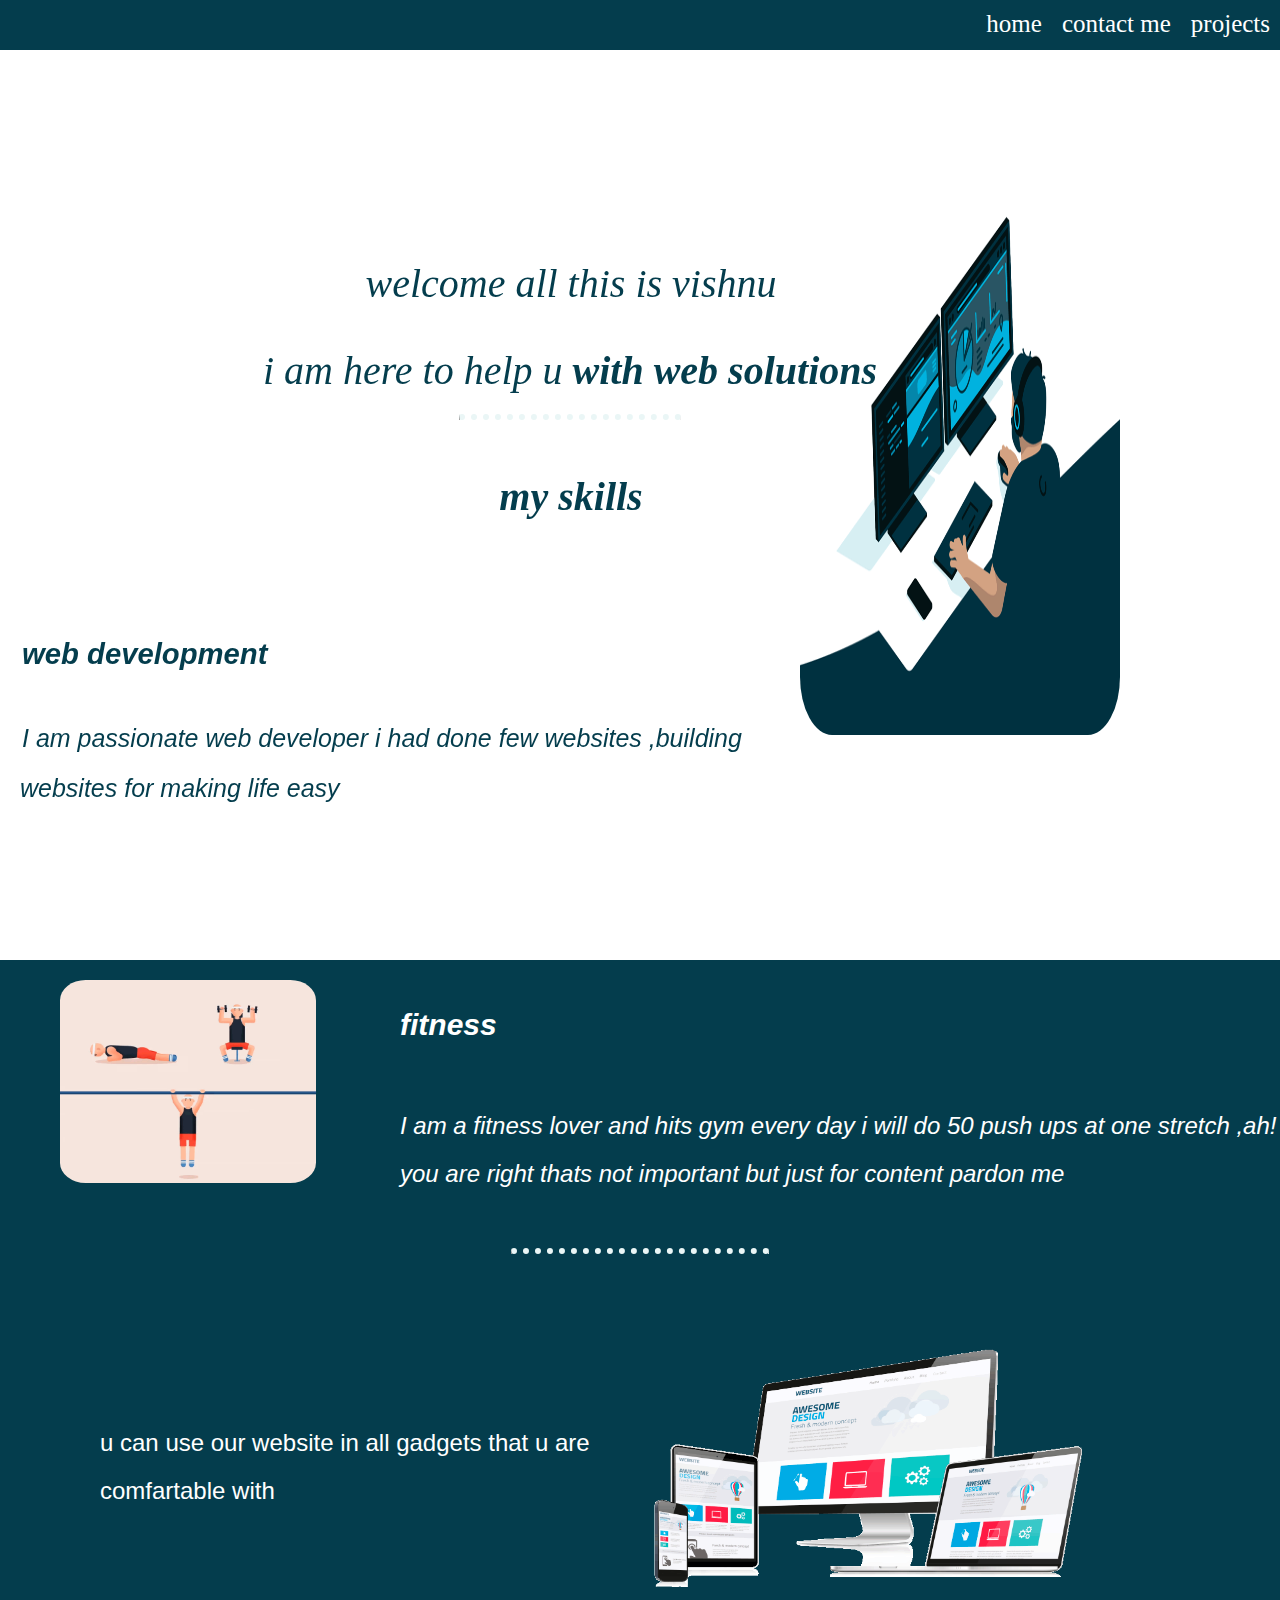
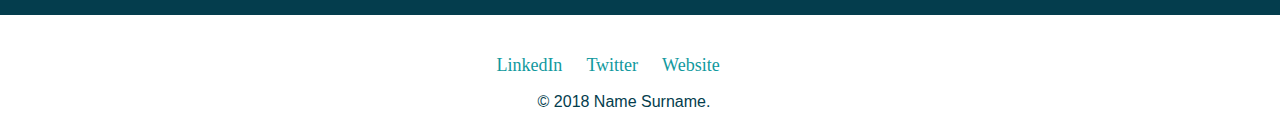
==== index.html @ b9773f2c "Update index.html" ====
<!-- @format -->

<head>
  <meta charset="UTF-8" />
  <meta name="viewport" content="width=device-width, initial-scale=1.0" />
  <title>vishnu's personal site</title>
  <link
    rel="stylesheet"
    href=   "practice.css"
  />
  <!-- Global site tag (gtag.js) - Google Analytics -->
<script async src="https://www.googletagmanager.com/gtag/js?id=UA-222193424-1"></script>
<script>
  window.dataLayer = window.dataLayer || [];
  function gtag(){dataLayer.push(arguments);}
  gtag('js', new Date());

  gtag('config', 'UA-222193424-1');
</script>

</head>
<body>
  <img src="avento.gif" alt="image">
  <!-- <img class="hello" src="https://i.gifer.com/4o4A.gif" /> -->
  <!-- <img
    class="boy"
    src="https://www.pngfind.com/pngs/m/35-356690_boy-png-transparent-image-clipart-man-png-png.png" -->
  <!-- /> -->
  <!-- "https://media4.giphy.com/media/RlTBaAkpL6VbSp6o50/giphy.gif?cid=ecf05e473gp8uj5dngag4tj74ldfgqrkf7yqzuzoprnre2fz&rid=giphy.gif" -->

  <!-- <img class="vishnu"
          src=C:\Users\rames\OneDrive\Desktop\vishnu.jpg>
        </td> -->
  <!-- <img
    src="https://cdn2.scratch.mit.edu/get_image/gallery/2927646_200x130.png?v=1467944278.63" -->
  <!-- /> -->
  <div class="topbox">
    <a href="project.html">projects</a>
    <a href="contactme.html">contact me</a>
    <a href="index.html">home</a>
    
  </div>


  <div class="center">
    
    <p><i>welcome all this is vishnu</i></p>
    <!-- <img src="C:\Users\ENFRAS\Downloads\avento.gif" alt="image"> -->

    <i>i am here to help u <strong>with web solutions</strong></i>
    <br>
    <hr>
    
    <h4><i>my skills</i></h4>
    <div class="skill-row1">
    <!-- <img class="skill " src="C:\Users\ENFRAS\Downloads\avento.gif" alt="image"> -->
    
    <h3><i>web development</i></h3>
    <p><i>I am passionate web developer i had done few websites ,building websites for making life easy</i></p>
  </div>
</div>
  
  
    
  
  <div class="bigb">
    <img class="kk" src="EXERCISE.gif" alt="image">
    <br>
    <h3><i>fitness </i></h3>
     <p><i>
      I am a fitness lover and hits gym every day i will do 50 push ups at one stretch ,ah! you are right thats not important but just for content pardon me
    </i></p> 
    <br>
    <hr>
    <img class="k" src="website-design.gif" alt="image">
    <div class="screen">
    <p >u can use our website in all gadgets that u are comfartable with </p>
  </div>

 
  
  <div class="bottom-container">
    <a class="footer-link" href="https://www.linkedin.com/">LinkedIn</a>
    <a class="footer-link" href="https://twitter.com/">Twitter</a>
    <a class="footer-link" href="https://www.appbrewery.co/">Website</a>
    <p>© 2018 Name Surname.</p>
  </div>
</div>
</body>
<!-- "C:\Users\ENFRAS\Downloads\barbell.png" -->
---- practice.css ----
/** @format */

/* .center {
  background-size: 500px;
  background-position-x: center;
  size: 100px;
  left: 100px;
  text-align: left;
  position: relative;
  top: 150px;
  color:white;
   */
.center{
  position: relative;
  top: 200px;
  
  
  height: 300px;
  text-align: center;
  margin-right: 140px;

}
.center p{
  /* margin-left: 220px; */
}
img{
  position :fixed;
  
  

  height:65% ;
  width: 25%;
  border-radius: 10%;
  line-height: 2; 
  float:right;
  margin-left:800px;
  margin-top: 150px;
  

}
/* .hi {
  text-align: center;
  position: relative;
  top: 250px;
  color: aliceblue;
} */
body{
  /* /* background: linear-gradient(rgba(0, 0, 0, 0.6), rgba(0, 0, 0, 0.6)),
  url(https://images.pexels.com/photos/251225/pexels-photo-251225.jpeg?auto=compress&cs=tinysrgb&dpr=2&h=650&w=940);
  background-size: cover; */

  margin: 0;


}
.center  {
  font-size: 40px;
  text-indent: 2px;
  padding: 20px;
  color: #043d4d;
  
}
.hello {
  /* background: linear-gradient(rgba(0, 0, 0, 0.6), rgba(0, 0, 0, 0.6)); */
  height: 300px;
  width: 500px;
  position: relative;
  top: 200px;
}
.boy {
  background-color: gray;
  position: relative;
  top: 250px;
  height: 300px;
  width: 500px;
}
.iconbar {
  width: 100%;
  background-color: #555;
  overflow: auto;
}

.icon-bar a:hover {
  background-color: #000;
}
.active {
  background-color: #4caf50;
}

.black p {
  background: linear-gradient(rgba(0, 0, 0, 0.6), rgba(0, 0, 0, 0.6));
}
/* .bigb {
  background-color: white;
  text-align: center;
} */
.bigb {
  position: relative;
  top: 620px;
  width: 100%;
  
  height: 750px;
  background-color: #043d4d;
 
  
}
.bigb p {
  /* margin-left: auto;
  margin-right: auto;
  width: 400px; */
  /* text-align: justify; */
  margin-top: 60px;
  margin-left: 400px;
  font-size: 24px;
  color: white;
  /* margin-right: 300px; */
  font-family:Sans-serif	
  ;
  line-height: 2; 
}
.bigb h3 {
  
  
  margin-left: 400px;
  font-size: 30px;
  color: white;
  /* margin-right: 300px; */
  font-family:Sans-serif	
  ;
  
  
}

.topbox {
  background:#043d4d; 
  
  width: 100%;
  height: 50px;
  position: obsolute;
  top:0;
  float:left;
}
.topbox a{
  text-decoration: none;
  
  text-align: center;
  padding: 10px 10px;
  font-size: 25px;
  color:white;
  
  float: right;
}
.topbox a:hover{
  background-color: #ddd;
  color: black;
}
.skill-row1{
  
  
  width:75%;
  
  text-align: left;
   line-height: 2; 
  margin-top: 105px;
  font-size:25px;
   color: #043d4d;
   font-family:Sans-serif	
  ;
 


}
 
hr
{ 
  border-top: 6px dotted #eaf6f6;
  width: 20%;
  border-bottom: 0px;
}
.kk{
  position :absolute;
  
  

  height:27% ;
  width:20%;
  border-radius: 10%;
  line-height: 2; 
  float:left;
  margin-left:60px;
  margin-top: 20px;
  

}
.k {
  position :absolute;
  height:40% ;
  width:40%;
  border-radius: 10%;
  line-height: 2; 
  float:left;
  margin-left:625px;
  margin-top: 30px;
}
.screen{
  width: 75%;
  margin-top: 165px;
  margin-left:-300px;
  font-family:Sans-serif	
  ;
 
}
.bottom-container{
  position:relative;
  
  margin-top:100px;
  background-color: white;
}
.bottom-container p{
  position:relative;
  top:-10px;
  margin-left: 42%;
  font-size: medium;
  color: #043d4d;
 

 }
 .middle-container h3{
 
  color:#11999E;
  
}
.bottom-container a{
  color:#11999E;
  text-decoration: none;
   margin: 0 10px;
   
}
.footer-link{
  position:relative;
  top:40px;
  font-size: 18px;
  left: 38%;
  
}
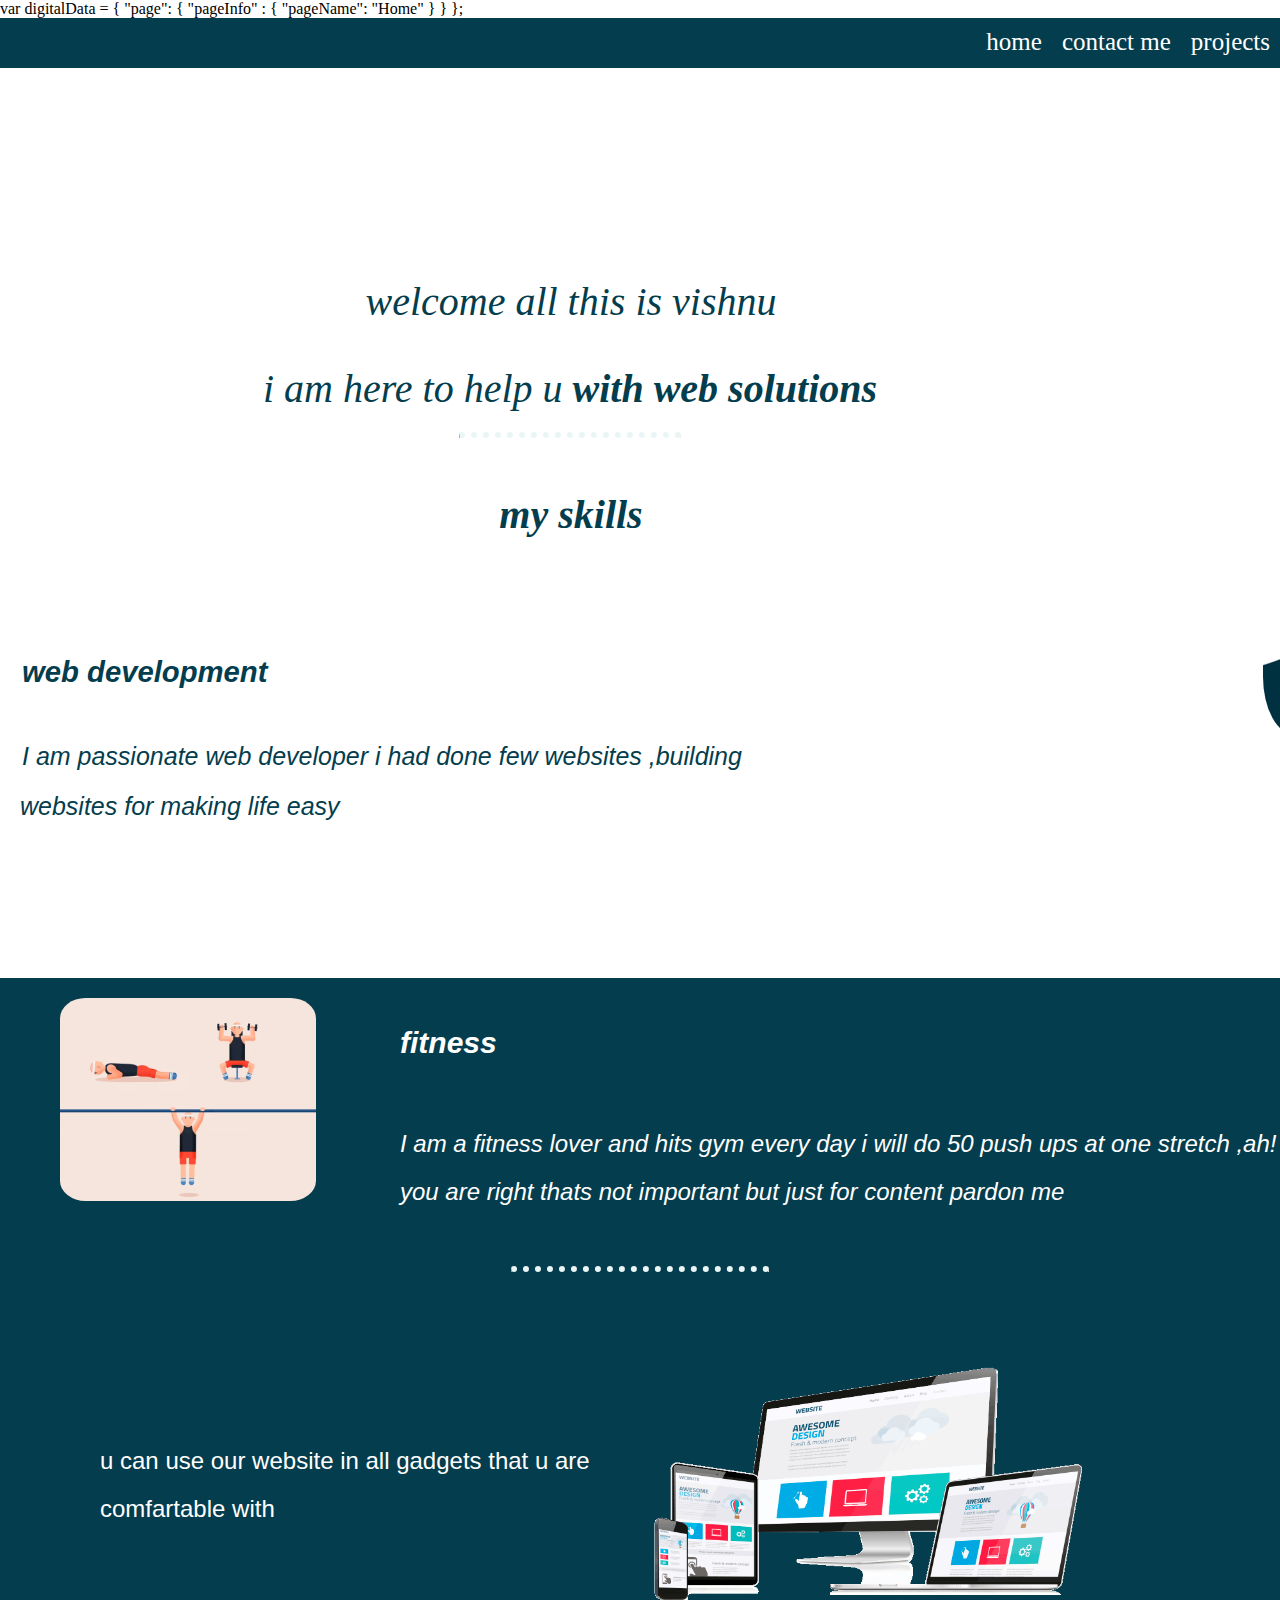
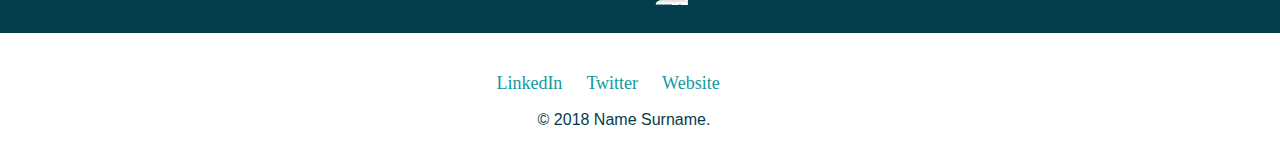
==== commit 99a348c4: "Update index.html" ====
--- a/index.html
+++ b/index.html
@@ -1,6 +1,14 @@
 <!-- @format -->
 
 <head>
+<script src="https://assets.adobedtm.com/43cf45b098bd/38571cae6694/launch-424262a7e699-development.min.js" async></script>
+  <!-- Google Tag Manager -->
+<script>(function(w,d,s,l,i){w[l]=w[l]||[];w[l].push({'gtm.start':
+new Date().getTime(),event:'gtm.js'});var f=d.getElementsByTagName(s)[0],
+j=d.createElement(s),dl=l!='dataLayer'?'&l='+l:'';j.async=true;j.src=
+'https://www.googletagmanager.com/gtm.js?id='+i+dl;f.parentNode.insertBefore(j,f);
+})(window,document,'script','dataLayer','GTM-WSXRLLS');</script>
+<!-- End Google Tag Manager -->
   <meta charset="UTF-8" />
   <meta name="viewport" content="width=device-width, initial-scale=1.0" />
   <title>vishnu's personal site</title>
@@ -10,6 +18,13 @@
   />
   <!-- Global site tag (gtag.js) - Google Analytics -->
 <script async src="https://www.googletagmanager.com/gtag/js?id=UA-222193424-1"></script>
+  var digitalData = {
+        "page": {
+            "pageInfo" : {
+                "pageName": "Home"
+                }
+            }
+    };
 <script>
   window.dataLayer = window.dataLayer || [];
   function gtag(){dataLayer.push(arguments);}
@@ -20,6 +35,10 @@
 
 </head>
 <body>
+  <!-- Google Tag Manager (noscript) -->
+<noscript><iframe src="https://www.googletagmanager.com/ns.html?id=GTM-WSXRLLS"
+height="0" width="0" style="display:none;visibility:hidden"></iframe></noscript>
+<!-- End Google Tag Manager (noscript) -->
   <img src="avento.gif" alt="image">
   <!-- <img class="hello" src="https://i.gifer.com/4o4A.gif" /> -->
   <!-- <img
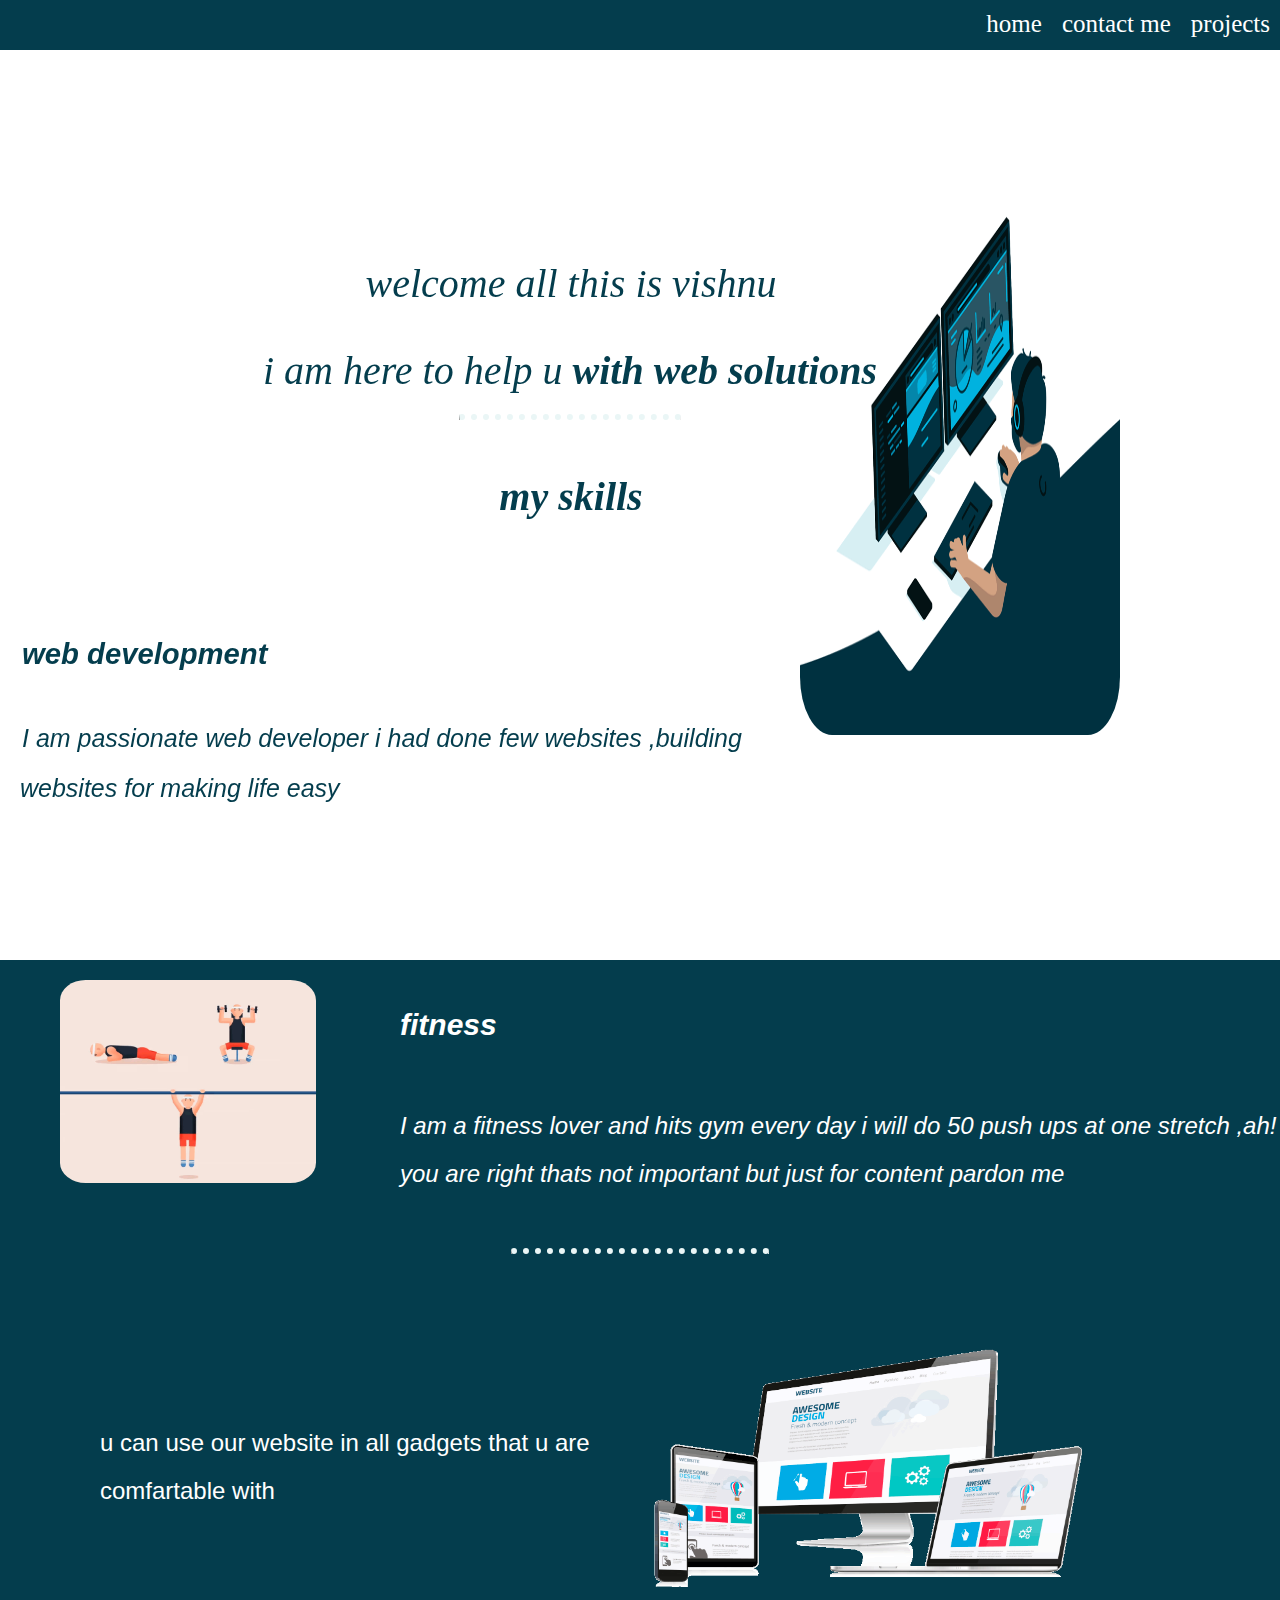
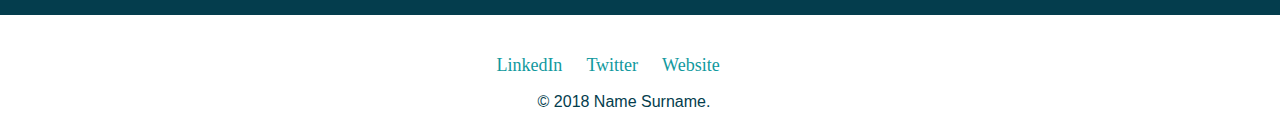
==== commit 5fcaf8aa: "Update index.html" ====
--- a/index.html
+++ b/index.html
@@ -18,6 +18,7 @@
   />
   <!-- Global site tag (gtag.js) - Google Analytics -->
 <script async src="https://www.googletagmanager.com/gtag/js?id=UA-222193424-1"></script>
+  <script>
   var digitalData = {
         "page": {
             "pageInfo" : {
@@ -25,6 +26,7 @@
                 }
             }
     };
+  </script>
 <script>
   window.dataLayer = window.dataLayer || [];
   function gtag(){dataLayer.push(arguments);}
